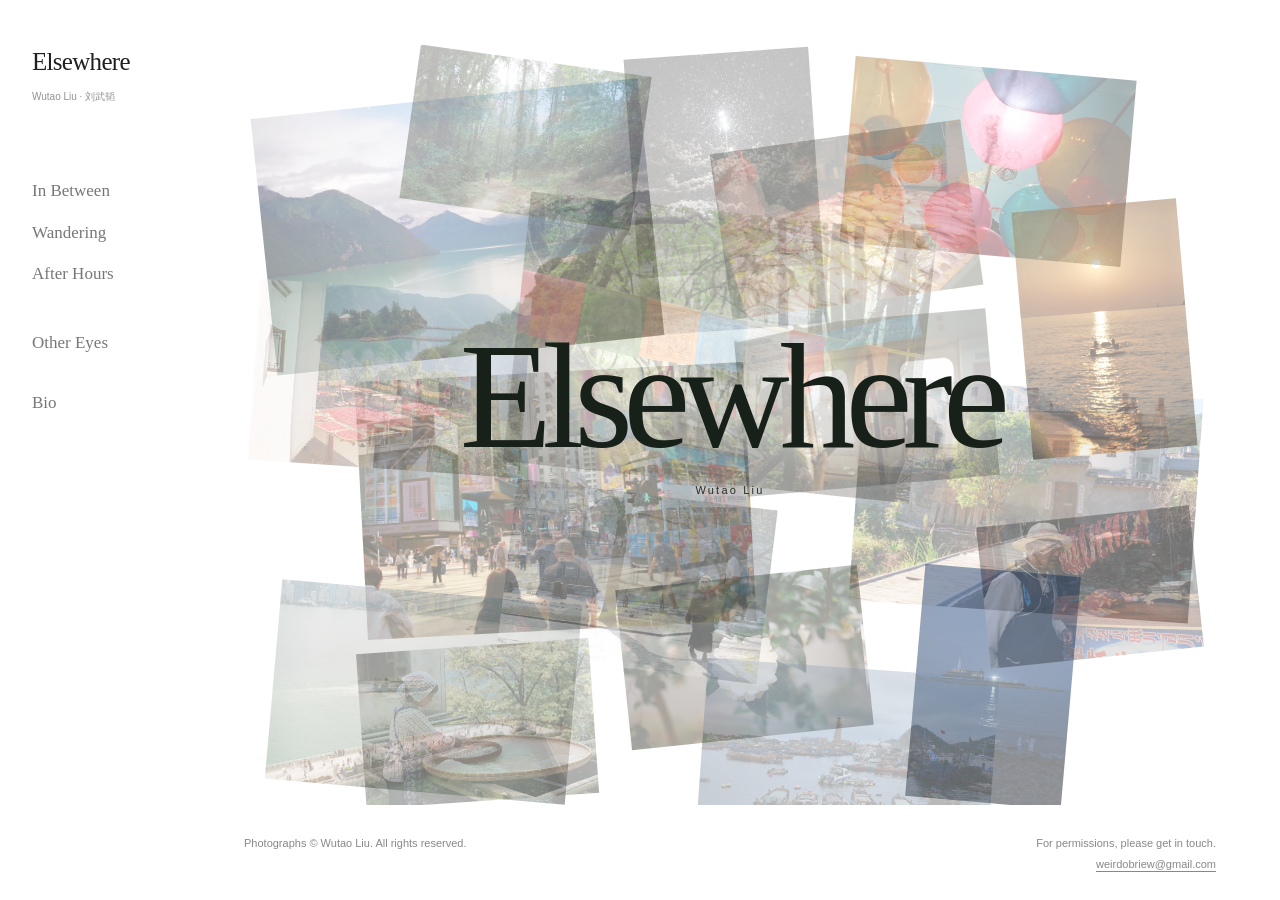
==== index.html @ 8a54bc55 "Refine archive sequence and add seven new photographs" ====
<!doctype html>
<html lang="en">
<head>
<meta charset="utf-8"><meta name="viewport" content="width=device-width,initial-scale=1">
<meta name="description" content="Elsewhere — a photographic archive by Wutao Liu.">
<meta name="theme-color" content="#ffffff"><title>Elsewhere — Wutao Liu</title>
<link rel="stylesheet" href="style.css?v=1.1.2"><script src="app.js?v=1.1.2" defer></script>
</head>
<body>
<a class="skip-link" href="#book">Skip to photographs</a>
<aside class="sidebar">
<a class="brand" href="./">Elsewhere<span>Wutao Liu · 刘武韬</span></a>
<nav aria-label="Archives"><div id="archives"></div></nav>
<a class="bio-link" href="bio.html">Bio</a>

</aside>
<main id="book" class="book" tabindex="-1">
<header id="book-heading" class="book-heading"><div><h1 id="archive-title">Elsewhere</h1><p id="archive-credit" hidden></p></div><span id="archive-count" hidden></span><span id="archive-load" role="status" aria-live="polite" hidden></span></header>
<p id="status" role="status"></p>
<section id="spread" class="spread" aria-label="Photographic spread"></section>
<footer id="pagination" class="pagination"><span id="page-label" aria-live="polite" aria-atomic="true"></span><div id="page-dots" class="page-dots" hidden role="group" aria-label="Choose a page"></div><div class="page-arrows"><button id="page-prev" aria-label="Previous page" disabled>←</button><button id="page-next" aria-label="Next page" disabled>→</button></div></footer>

<noscript><p>Please enable JavaScript to browse this archive.</p></noscript>
<footer class="copyright-notice"><p data-photograph-rights>Photographs © Wutao Liu. All rights reserved.</p><p>For permissions, please get in touch.<br><a href="mailto:weirdobriew@gmail.com">weirdobriew@gmail.com</a></p></footer>
</main>
<dialog id="viewer" aria-label="Full-resolution photograph">
<div class="viewer-bar"><span id="position"></span><div><button id="zoom" aria-label="View photograph at 100 percent" aria-pressed="false">100%</button><button id="close" aria-label="Close photograph">Close ×</button></div></div>
<div class="viewer-body"><button id="previous" aria-label="Previous photograph">←</button><div id="image-stage" class="image-stage"><img id="full-image" alt=""></div><button id="next" aria-label="Next photograph">→</button></div>
<div class="viewer-caption"><span id="caption"></span><span id="image-status" role="status"></span></div>
<footer class="copyright-notice viewer-rights"><p data-photograph-rights>Photographs © Wutao Liu. All rights reserved.</p><p>For permissions, please get in touch.<br><a href="mailto:weirdobriew@gmail.com">weirdobriew@gmail.com</a></p></footer>
</dialog>
</body>
</html>
---- style.css ----
:root{--paper:#fff;--ink:#202020;--muted:#929292;--side:180px}*{box-sizing:border-box}[hidden]{display:none!important}body{margin:0;background:var(--paper);color:var(--ink);font:12px/1.6 -apple-system,BlinkMacSystemFont,"Segoe UI",sans-serif}a{color:inherit;text-decoration:none}button{font:inherit;color:inherit;cursor:pointer}a:focus-visible,button:focus-visible{outline:1px solid #555;outline-offset:5px}button:disabled{opacity:.2;cursor:default}.skip-link{position:fixed;top:-60px;left:20px;z-index:20;background:#fff;padding:12px}.skip-link:focus{top:10px}.sidebar{position:fixed;inset:0 auto 0 0;width:var(--side);padding:48px 24px 30px 32px;display:flex;flex-direction:column}.brand{font-size:16px;letter-spacing:-.4px;line-height:1.25}.brand span{display:block;font-size:9px;letter-spacing:0;line-height:1.7;margin-top:8px;color:var(--muted)}.sidebar nav{margin-top:65px}.archive-link{display:block;padding:7px 0;color:var(--muted);font-size:11px}.archive-link:hover,.archive-link[aria-current=page]{color:var(--ink)}.bio-link{margin-top:27px;font-size:11px;color:var(--muted)}.bio-link:hover,.bio-link[aria-current=page]{color:var(--ink)}.book{margin-left:var(--side);padding:45px clamp(25px,5vw,80px) 25px;min-height:100dvh;max-width:1700px}.book:focus{outline:none}.book-heading{padding-bottom:10px}.book-heading h1{font-size:11px;font-weight:400;letter-spacing:0;margin:0}#status{font-size:11px;color:var(--muted)}.spread{position:relative;min-height:calc(100dvh - 170px);padding:30px 0;display:grid;gap:22px 6%;align-content:center}.spread figure{margin:0;min-width:0}.photo-button{border:0;background:none;padding:0;display:block;width:100%;cursor:zoom-in}.spread img{display:block;max-width:100%;width:100%;height:auto;max-height:53vh;margin:auto;object-fit:contain}.spread figcaption{display:none}.spread-note{font:14px/1.8 Georgia,serif;white-space:pre-line;color:#777;margin:0;max-width:260px}.spread-home{min-height:calc(100dvh - 95px);padding:0;grid-template-columns:1fr;align-items:center}.spread-home figure{width:min(100%,960px);justify-self:center}.spread-home img{max-height:72vh}.spread-home .photo-button{cursor:pointer}.spread-solo{grid-template-columns:1fr}.spread-solo img{max-height:65vh}.spread-solo .spread-note{justify-self:end}.spread-duo{grid-template-columns:1.2fr .8fr;align-items:center}.spread-duo figure:first-child{align-self:start}.spread-duo figure:nth-child(2){padding-top:55px}.spread-duo .spread-note{grid-column:1/-1;margin-left:12%}.spread-triptych{grid-template-columns:1.3fr .8fr;align-items:center;gap:25px 7%}.spread-triptych figure:first-child{grid-row:1/3}.spread-triptych figure:nth-child(n+2) img{max-height:23vh}.spread-triptych .spread-note{grid-column:1/-1}.spread-portraits{grid-template-columns:1fr 1fr;gap:24px 12%;padding-left:8%;padding-right:8%}.spread-portraits img{max-height:58vh}.spread-portraits figure:nth-child(2){padding-top:40px}.spread-portraits .spread-note{grid-column:1/-1;justify-self:center}.spread-offset{grid-template-columns:1.15fr .75fr;gap:24px 12%;align-items:center}.spread-offset figure:first-child{padding-top:65px}.spread-offset figure:nth-child(2) img{max-height:58vh}.spread-offset .spread-note{grid-column:1/-1}.pagination{display:flex;justify-content:space-between;align-items:center;gap:20px;padding-top:10px}.pagination>span{font-size:10px;color:var(--muted)}.page-arrows{display:flex;gap:30px}.page-arrows button{border:0;background:none;padding:5px;font-size:19px;line-height:1}.bio-layout{display:grid;grid-template-columns:1.2fr 1fr;gap:10%;align-items:center;min-height:calc(100dvh - 100px)}.bio-layout figure{margin:0}.portrait{display:block;width:100%;max-width:440px;height:auto}.bio-copy h2{font-size:20px;font-weight:400;margin:0}.bio-copy h2 span{display:block;font-size:11px;color:var(--muted);margin-top:8px}dialog{border:0;background:#fff;color:var(--ink);width:100vw;max-width:none;height:100dvh;max-height:none;margin:0;padding:20px 3vw}dialog[open]{display:flex;flex-direction:column}dialog::backdrop{background:#fff}.viewer-bar,.viewer-caption{display:flex;justify-content:space-between;align-items:center;gap:15px;font-size:10px;flex-shrink:0}.viewer-bar button,.viewer-body>button{border:0;background:none;padding:10px}.viewer-bar>div{display:flex;gap:15px}.viewer-body{display:flex;align-items:stretch;flex:1;min-height:0;gap:15px;padding:15px 0}.viewer-body>button{align-self:center;font-size:20px;flex-shrink:0}.image-stage{flex:1;min-width:0;min-height:0;display:flex;justify-content:center;align-items:center;overflow:auto}.image-stage img{max-width:100%;max-height:100%;width:auto;height:auto;object-fit:contain;cursor:zoom-in}.image-stage.zoomed{display:block}.image-stage.zoomed img{max-width:none;max-height:none;width:auto;height:auto;cursor:zoom-out}.viewer-caption{padding-top:5px;color:var(--muted)}body.viewing{overflow:hidden}@media(max-width:1050px){:root{--side:160px}.sidebar{padding-left:25px;padding-right:15px}.book{padding-left:30px;padding-right:30px}}@media(max-width:700px){.sidebar{position:relative;inset:auto;width:auto;padding:25px 6vw 12px;display:grid;grid-template-columns:1fr auto;gap:23px}.brand{font-size:15px}.brand span{font-size:9px;margin-top:6px}.sidebar nav{grid-column:1/-1;grid-row:2;margin:0}#archives{display:flex;gap:24px;overflow-x:auto}.archive-link{white-space:nowrap;font-size:10px;padding:4px 0}.bio-link{margin:0;align-self:start;font-size:10px}.book{margin:0;padding:18px 6vw 20px;min-height:0}.book-heading{padding-bottom:0}.spread{min-height:450px;padding:25px 0;gap:20px 6%}.spread img{max-height:46vh}.spread-home{min-height:calc(100dvh - 180px);padding:0}.spread-home img{max-height:65vh}.spread-solo img{max-height:55vh}.spread-duo{grid-template-columns:1fr 1fr}.spread-duo figure:nth-child(2){padding-top:40px}.spread-portraits{gap:20px 8%;padding-left:0;padding-right:0}.spread-portraits img{max-height:46vh}.spread-triptych figure:nth-child(n+2) img{max-height:20vh}.spread-offset{gap:20px 8%}.spread-offset figure:nth-child(2) img{max-height:46vh}.bio-layout{grid-template-columns:1fr;gap:30px;padding:25px 0;min-height:0}.portrait{max-width:420px}.bio-copy h2{font-size:18px}.viewer-body{gap:3px}.viewer-body>button{padding:5px}.viewer-bar>div{gap:5px}.viewer-caption{font-size:9px;align-items:start}}

.image-stage:not(.zoomed) img{width:100%;height:100%;object-fit:contain}

/* Sidebar typography and navigation feedback. */
.sidebar{--nav-serif:Georgia,"Times New Roman","Songti SC",serif}
.brand{font-family:var(--nav-serif);font-size:25px;letter-spacing:-.7px;line-height:1.12}
.brand span{font-family:-apple-system,BlinkMacSystemFont,"Segoe UI",sans-serif;font-size:10px;letter-spacing:0;margin-top:12px}
.archive-link,.bio-link{font-family:var(--nav-serif);font-size:17px;line-height:1.5;color:#777;position:relative;transition:transform .2s ease,color .2s ease}
.archive-link{padding:8px 0}
.archive-link span{position:relative;display:inline-block}
.archive-link span::after{content:"";position:absolute;left:0;bottom:0;width:100%;height:1px;background:currentColor;transform:scaleX(0);transform-origin:left;transition:transform .2s ease}
.archive-link:hover,.archive-link:focus-visible,.bio-link:hover,.bio-link:focus-visible{color:#171717;transform:translateX(4px)}
.archive-link:hover span::after,.archive-link:focus-visible span::after,.archive-link[aria-current=page] span::after{transform:scaleX(1)}
.bio-link{align-self:flex-start}
.bio-link::after{content:"";position:absolute;left:0;bottom:0;width:100%;height:1px;background:currentColor;transform:scaleX(0);transform-origin:left;transition:transform .2s ease}
.bio-link:hover::after,.bio-link:focus-visible::after,.bio-link[aria-current=page]::after{transform:scaleX(1)}
@media(max-width:700px){.brand{font-size:23px}.archive-link,.bio-link{font-size:16px}.archive-link{padding:5px 0}.bio-link{align-self:start}.brand span{margin-top:8px}}
@media(prefers-reduced-motion:reduce){.archive-link,.bio-link,.archive-link span::after,.bio-link::after{transition:none}.archive-link:hover,.archive-link:focus-visible,.bio-link:hover,.bio-link:focus-visible{transform:none}}

.bio-text{max-width:390px;margin:28px 0 25px;font-size:13px;line-height:2;color:#666}.bio-text p{margin:0 0 18px}.bio-copy>p{font-size:11px;margin-top:24px;color:#777}

.bio-page .bio-layout{grid-template-columns:minmax(0,1.4fr) minmax(180px,.6fr);gap:8%;min-height:0;padding:35px 0 48px}.bio-page .portrait{max-width:640px;width:100%}.bio-languages{display:grid;grid-template-columns:1fr 1fr;gap:7%;padding:5px 0 60px}.bio-languages .bio-text{max-width:none;margin:0;font-size:14px;line-height:2}.bio-languages [lang="en"]{font-family:Georgia,"Times New Roman",serif;font-size:16px;line-height:1.9}@media(max-width:700px){.bio-page .bio-layout{grid-template-columns:1fr;gap:26px;padding-top:20px}.bio-page .portrait{max-width:none}.bio-languages{grid-template-columns:1fr;gap:25px}}

.bio-page .bio-layout{grid-template-columns:minmax(0,1.2fr) minmax(0,.8fr);gap:30px 7%;align-items:center}.bio-page .portrait-secondary{padding-top:90px}.bio-page .portrait-secondary .portrait{max-width:460px}.bio-page .bio-copy{grid-column:1/-1}.bio-page .bio-layout{padding-bottom:20px}@media(max-width:700px){.bio-page .bio-layout{grid-template-columns:1fr;gap:25px}.bio-page .portrait-secondary{padding-top:0;width:85%;justify-self:end}.bio-page .portrait-secondary .portrait{max-width:none}}

/* Tighter, larger multi-image spreads; proportions follow the photographs. */
.spread-duo,.spread-portraits,.spread-offset{display:flex;flex-wrap:wrap;justify-content:center;align-items:center;gap:18px clamp(16px,2vw,28px);padding-left:0;padding-right:0}
.spread-duo figure,.spread-portraits figure,.spread-offset figure{flex:var(--photo-ratio,1) 1 0;max-width:calc(70vh * var(--photo-ratio,1));padding-top:0!important;align-self:center!important}
.spread-duo img,.spread-portraits img,.spread-offset img{max-height:70vh}
.spread-duo .spread-note,.spread-portraits .spread-note,.spread-offset .spread-note{flex:0 0 100%;margin:0;max-width:none}
.spread-triptych{grid-template-columns:1.2fr 1fr;gap:14px 24px}
.spread-triptych figure:first-child img{max-height:68vh}
.spread-triptych figure:nth-child(n+2) img{max-height:31vh}
@media(max-width:700px){.spread-duo,.spread-portraits{gap:14px 16px}.spread-duo figure,.spread-portraits figure{max-width:calc(58vh * var(--photo-ratio,1))}.spread-duo img,.spread-portraits img{max-height:58vh}.spread-offset{display:grid;grid-template-columns:1fr;gap:18px}.spread-offset figure{max-width:none;width:100%}.spread-offset img{max-height:62vh}.spread-triptych{gap:10px 14px;grid-template-columns:1.15fr 1fr}.spread-triptych figure:nth-child(n+2) img{max-height:28vh}}

/* Small vertical offsets while retaining compact gaps and full image frames. */
.spread-duo figure:nth-child(2){transform:translateY(20px)}
.spread-portraits figure:nth-child(2){transform:translateY(26px)}
.spread-offset figure:nth-child(2){transform:translateY(-18px)}
.spread-triptych figure:nth-child(2){transform:translateY(-8px)}
.spread-triptych figure:nth-child(3){transform:translateY(8px)}
@media(max-width:700px){.spread-duo figure:nth-child(2),.spread-portraits figure:nth-child(2){transform:translateY(12px)}.spread-offset figure:nth-child(2){transform:none}.spread-triptych figure:nth-child(2){transform:translateY(-4px)}.spread-triptych figure:nth-child(3){transform:translateY(4px)}}

/* Layered photographic cover. All layers use thumbnail assets. */
.spread-collage{display:block;position:relative;height:calc(100dvh - 95px);min-height:580px;isolation:isolate;overflow:hidden}
.home-layer{position:absolute;display:block;left:var(--x);top:var(--y);width:var(--w);opacity:var(--o);transform:rotate(var(--r));transition:opacity .25s ease;z-index:1}
.home-layer img{display:block;width:100%;height:auto;max-height:none;margin:0}
.home-layer:hover,.home-layer:focus-visible{opacity:.85;z-index:3}
.home-layer-1{--x:2%;--y:7%;--w:40%;--o:.44;--r:-6deg}
.home-layer-2{--x:62%;--y:3%;--w:29%;--o:.36;--r:5deg}
.home-layer-3{--x:40%;--y:1%;--w:19%;--o:.25;--r:-4deg}
.home-layer-4{--x:63%;--y:45%;--w:35%;--o:.38;--r:4deg}
.home-layer-5{--x:12%;--y:43%;--w:40%;--o:.46;--r:-3deg}
.home-layer-6{--x:28%;--y:22%;--w:42%;--o:.22;--r:6deg}
.home-layer-7{--x:80%;--y:21%;--w:17%;--o:.45;--r:-5deg}
.home-layer-8{--x:3%;--y:72%;--w:31%;--o:.34;--r:5deg}
.home-layer-9{--x:39%;--y:70%;--w:25%;--o:.38;--r:-6deg}
.home-layer-10{--x:69%;--y:69%;--w:16%;--o:.46;--r:5deg}
.home-wordmark{position:absolute;left:50%;top:48%;transform:translate(-50%,-50%);z-index:5;display:flex;flex-direction:column;align-items:center;gap:10px;white-space:nowrap;pointer-events:none}
.home-title{font-family:Georgia,"Times New Roman",serif;font-size:clamp(70px,11.8vw,190px);font-weight:400;line-height:1;letter-spacing:-.065em;color:#172019;text-shadow:0 0 30px rgba(255,255,255,.8);pointer-events:auto}
.home-signature{font-size:11px;letter-spacing:.2em;color:#253027;text-shadow:0 0 10px #fff}
@media(max-width:700px){.spread-collage{height:calc(100dvh - 175px);min-height:480px}.home-title{font-size:clamp(56px,16vw,100px)}.home-signature{font-size:9px;letter-spacing:.16em}.home-wordmark{top:46%;gap:12px}.home-layer-1{--y:9%;--w:55%}.home-layer-2{--x:59%;--y:6%;--w:39%}.home-layer-3{--x:39%;--y:0%;--w:26%}.home-layer-4{--x:56%;--y:52%;--w:43%}.home-layer-5{--x:3%;--y:47%;--w:55%}.home-layer-6{--x:23%;--y:25%;--w:56%}.home-layer-7{--x:77%;--y:28%;--w:23%}.home-layer-8{--y:74%;--w:42%}.home-layer-9{--x:35%;--y:72%;--w:36%}.home-layer-10{--x:72%;--y:71%;--w:23%}}
@media(prefers-reduced-motion:reduce){.home-layer{transition:none}}

.home-layer-11{--x:17%;--y:2%;--w:24%;--o:.28;--r:8deg}
.home-layer-12{--x:49%;--y:12%;--w:26%;--o:.25;--r:-8deg}
.home-layer-13{--x:1%;--y:32%;--w:28%;--o:.30;--r:4deg}
.home-layer-14{--x:51%;--y:36%;--w:26%;--o:.24;--r:-5deg}
.home-layer-15{--x:76%;--y:62%;--w:22%;--o:.31;--r:-6deg}
.home-layer-16{--x:27%;--y:59%;--w:27%;--o:.28;--r:7deg}
.home-layer-17{--x:12%;--y:79%;--w:24%;--o:.32;--r:-4deg}
.home-layer-18{--x:47%;--y:82%;--w:30%;--o:.30;--r:4deg}
@media(max-width:700px){.home-layer-11{--x:14%;--y:1%;--w:33%}.home-layer-12{--x:47%;--y:15%;--w:37%}.home-layer-13{--x:0%;--y:30%;--w:38%}.home-layer-14{--x:49%;--y:40%;--w:37%}.home-layer-15{--x:74%;--y:62%;--w:26%}.home-layer-16{--x:24%;--y:57%;--w:38%}.home-layer-17{--x:8%;--y:83%;--w:33%}.home-layer-18{--x:43%;--y:85%;--w:43%}}

.book-heading{display:flex;align-items:center;justify-content:space-between;gap:20px}#archive-load{font-size:10px;color:#999;font-weight:400;white-space:nowrap}

/* Authored compositions, fixed per spread rather than randomized. */
.spread.composition-left-high figure:first-child{transform:translateY(-20px)}
.spread.composition-left-high figure:nth-child(2){transform:translateY(20px)}
.spread.composition-right-high figure:first-child{transform:translateY(24px)}
.spread.composition-right-high figure:nth-child(2){transform:translateY(-24px)}
.spread.composition-level figure:first-child,.spread.composition-level figure:nth-child(2){transform:none}
.spread-triptych.composition-right-heavy{grid-template-columns:1fr 1.2fr}
.spread-triptych.composition-right-heavy figure:first-child{grid-column:2;grid-row:1/3}
.spread-triptych.composition-right-heavy figure:nth-child(2){grid-column:1;grid-row:1}
.spread-triptych.composition-right-heavy figure:nth-child(3){grid-column:1;grid-row:2}
@media(max-width:700px){.spread.composition-left-high figure:first-child{transform:translateY(-10px)}.spread.composition-left-high figure:nth-child(2){transform:translateY(10px)}.spread.composition-right-high figure:first-child{transform:translateY(12px)}.spread.composition-right-high figure:nth-child(2){transform:translateY(-12px)}.spread-offset.composition-left-high figure:is(:first-child,:nth-child(2)),.spread-offset.composition-right-high figure:is(:first-child,:nth-child(2)){transform:none}}

.copyright-notice{padding:0 0 35px;font-size:11px;line-height:1.9;color:#888}.copyright-notice p{margin:0 0 12px}.copyright-notice a{text-decoration:underline;text-underline-offset:3px}.copyright-notice a:hover{color:#222}

/* Shared rights notice across the home, archive, Bio and full-image view. */
.book{display:flex;flex-direction:column}.book>.copyright-notice{margin-top:auto;padding-top:28px;padding-bottom:0}
.copyright-notice{display:flex;justify-content:space-between;align-items:flex-start;gap:20px;flex-shrink:0}.copyright-notice p{margin:0}.copyright-notice p:last-child{text-align:right}
.viewer-rights{padding:12px 0 0;font-size:9px;line-height:1.5}
@media(min-width:701px){.book>.spread{flex:1;min-height:calc(100dvh - 260px)}.book>.spread-collage{height:calc(100dvh - 185px);min-height:520px}}
@media(max-width:700px){.copyright-notice{display:block;font-size:10px}.copyright-notice p:last-child{text-align:left;margin-top:8px}.viewer-rights{display:flex;font-size:8px;gap:12px}.viewer-rights p:last-child{margin:0;text-align:right}}

/* Guest photographers */
.archive-link.guest-archive{margin-top:27px}#archive-credit{font:italic 13px/1.6 Georgia,serif;color:#888;margin:4px 0 0}
@media(max-width:700px){.archive-link.guest-archive{margin-top:12px}}

.spread-duo.composition-first-dominant figure:first-child{flex:calc(var(--photo-ratio,1) * 1.6) 1 0;transform:translateY(-12px)}
.spread-duo.composition-first-dominant figure:nth-child(2){flex:var(--photo-ratio,1) 1 0;max-width:calc(48vh * var(--photo-ratio,1));transform:translateY(18px)}
.spread-duo.composition-first-dominant figure:nth-child(2) img{max-height:48vh}
@media(max-width:700px){.spread-duo.composition-first-dominant figure:nth-child(2){max-width:calc(40vh * var(--photo-ratio,1))}.spread-duo.composition-first-dominant figure:nth-child(2) img{max-height:40vh}}
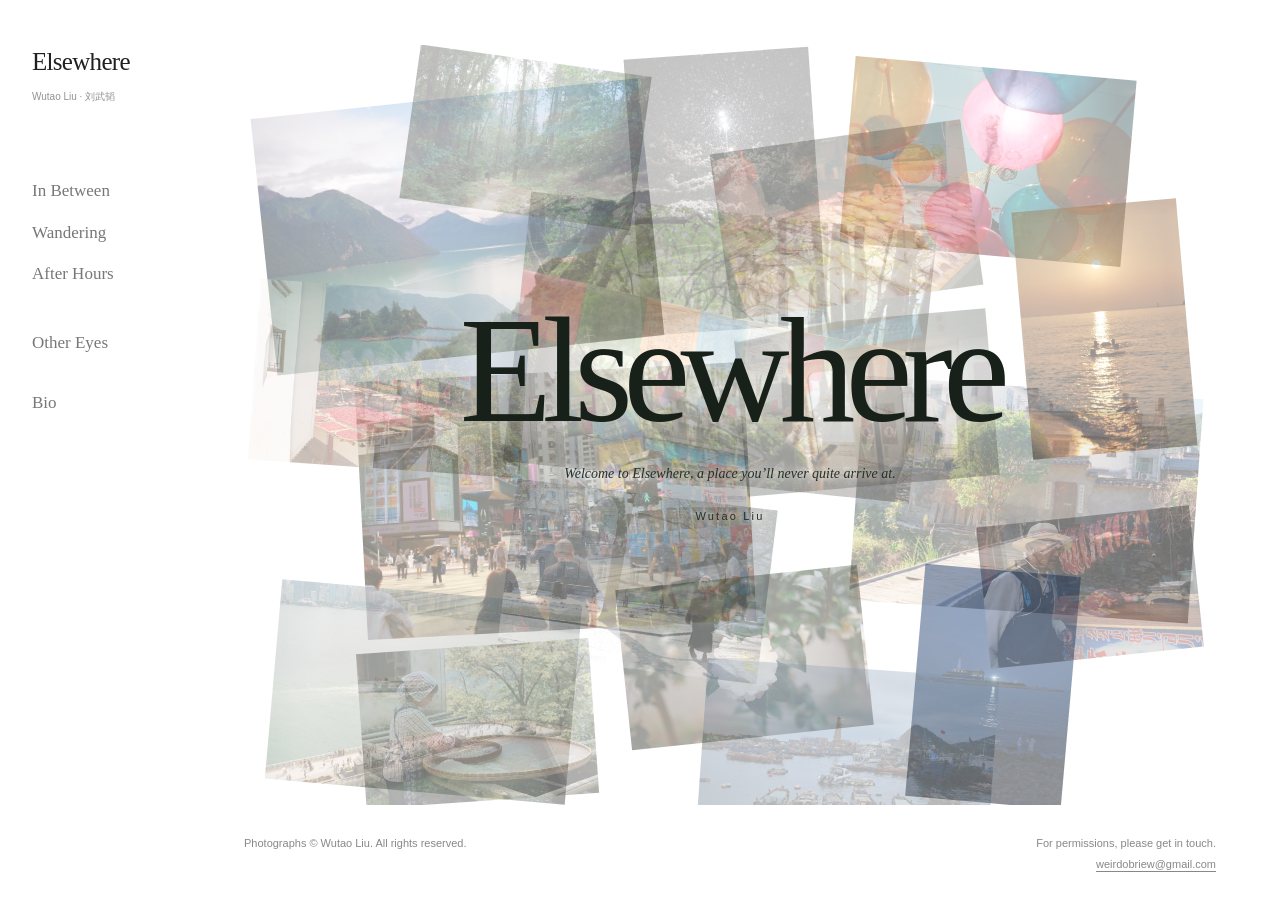
==== commit f65f9dd1: "Add welcome line beneath the Elsewhere homepage title" ====
--- a/index.html
+++ b/index.html
@@ -4,7 +4,7 @@
 <meta charset="utf-8"><meta name="viewport" content="width=device-width,initial-scale=1">
 <meta name="description" content="Elsewhere — a photographic archive by Wutao Liu.">
 <meta name="theme-color" content="#ffffff"><title>Elsewhere — Wutao Liu</title>
-<link rel="stylesheet" href="style.css?v=1.1.2"><script src="app.js?v=1.1.2" defer></script>
+<link rel="stylesheet" href="style.css?v=1.1.3"><script src="app.js?v=1.1.3" defer></script>
 </head>
 <body>
 <a class="skip-link" href="#book">Skip to photographs</a>
--- a/style.css
+++ b/style.css
@@ -104,3 +104,6 @@
 .spread-duo.composition-first-dominant figure:nth-child(2){flex:var(--photo-ratio,1) 1 0;max-width:calc(48vh * var(--photo-ratio,1));transform:translateY(18px)}
 .spread-duo.composition-first-dominant figure:nth-child(2) img{max-height:48vh}
 @media(max-width:700px){.spread-duo.composition-first-dominant figure:nth-child(2){max-width:calc(40vh * var(--photo-ratio,1))}.spread-duo.composition-first-dominant figure:nth-child(2) img{max-height:40vh}}
+
+.home-tagline{margin:6px 0 12px;max-width:460px;width:70vw;white-space:normal;text-align:center;text-wrap:balance;font:italic 14px/1.7 Georgia,serif;color:#253027;text-shadow:0 0 10px #fff,0 0 20px #fff}
+@media(max-width:700px){.home-tagline{font-size:12px;max-width:280px;margin:2px 0 8px}}
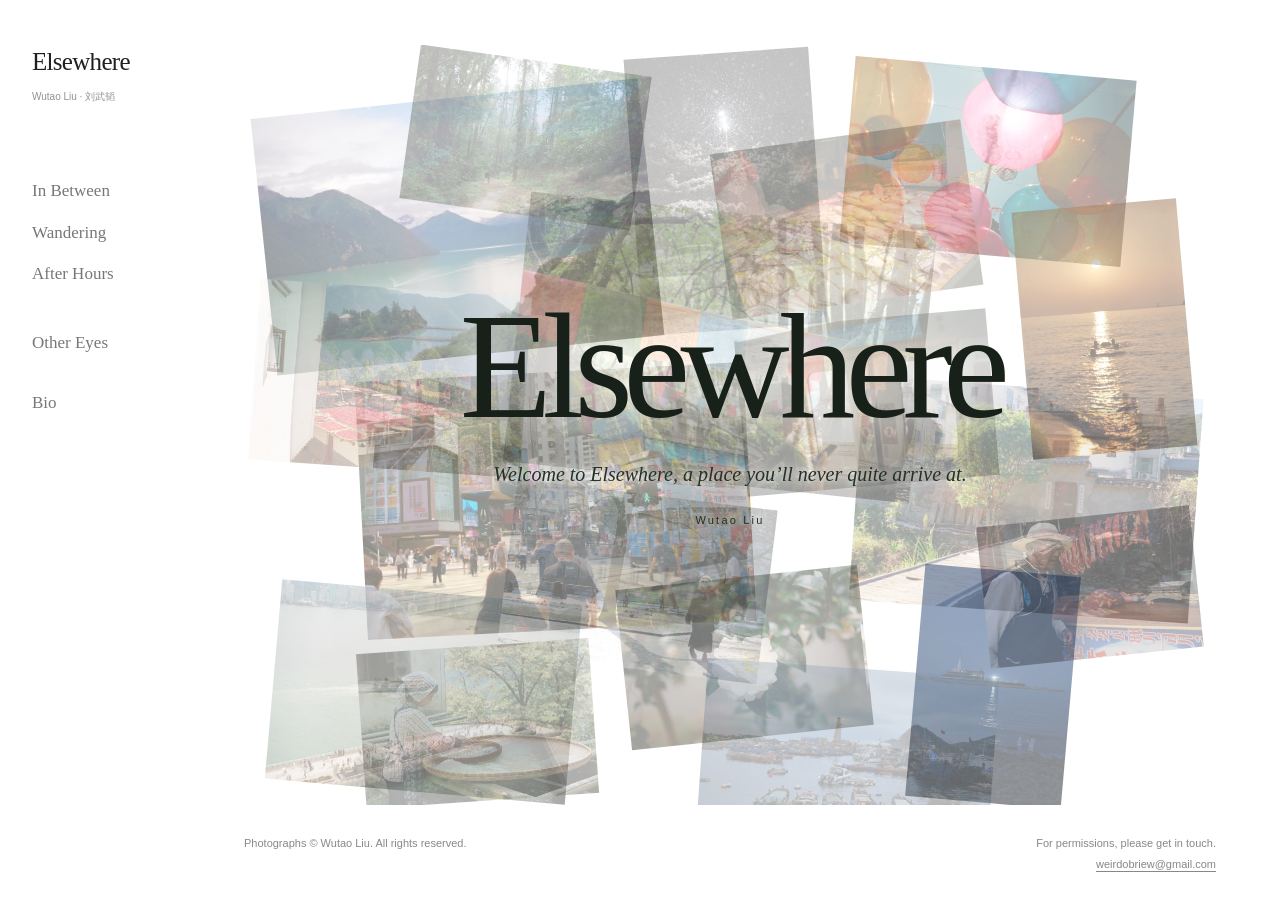
==== commit e8e5d92b: "Refine archive flow and enlarge homepage welcome line" ====
--- a/index.html
+++ b/index.html
@@ -4,7 +4,7 @@
 <meta charset="utf-8"><meta name="viewport" content="width=device-width,initial-scale=1">
 <meta name="description" content="Elsewhere — a photographic archive by Wutao Liu.">
 <meta name="theme-color" content="#ffffff"><title>Elsewhere — Wutao Liu</title>
-<link rel="stylesheet" href="style.css?v=1.1.3"><script src="app.js?v=1.1.3" defer></script>
+<link rel="stylesheet" href="style.css?v=1.1.4"><script src="app.js?v=1.1.4" defer></script>
 </head>
 <body>
 <a class="skip-link" href="#book">Skip to photographs</a>
--- a/style.css
+++ b/style.css
@@ -105,5 +105,5 @@
 .spread-duo.composition-first-dominant figure:nth-child(2) img{max-height:48vh}
 @media(max-width:700px){.spread-duo.composition-first-dominant figure:nth-child(2){max-width:calc(40vh * var(--photo-ratio,1))}.spread-duo.composition-first-dominant figure:nth-child(2) img{max-height:40vh}}
 
-.home-tagline{margin:6px 0 12px;max-width:460px;width:70vw;white-space:normal;text-align:center;text-wrap:balance;font:italic 14px/1.7 Georgia,serif;color:#253027;text-shadow:0 0 10px #fff,0 0 20px #fff}
-@media(max-width:700px){.home-tagline{font-size:12px;max-width:280px;margin:2px 0 8px}}
+.home-tagline{margin:6px 0 12px;max-width:640px;width:76vw;white-space:normal;text-align:center;text-wrap:balance;font:italic 20px/1.6 Georgia,serif;color:#253027;text-shadow:0 0 10px #fff,0 0 20px #fff}
+@media(max-width:700px){.home-tagline{font-size:16px;max-width:340px;margin:2px 0 8px}}
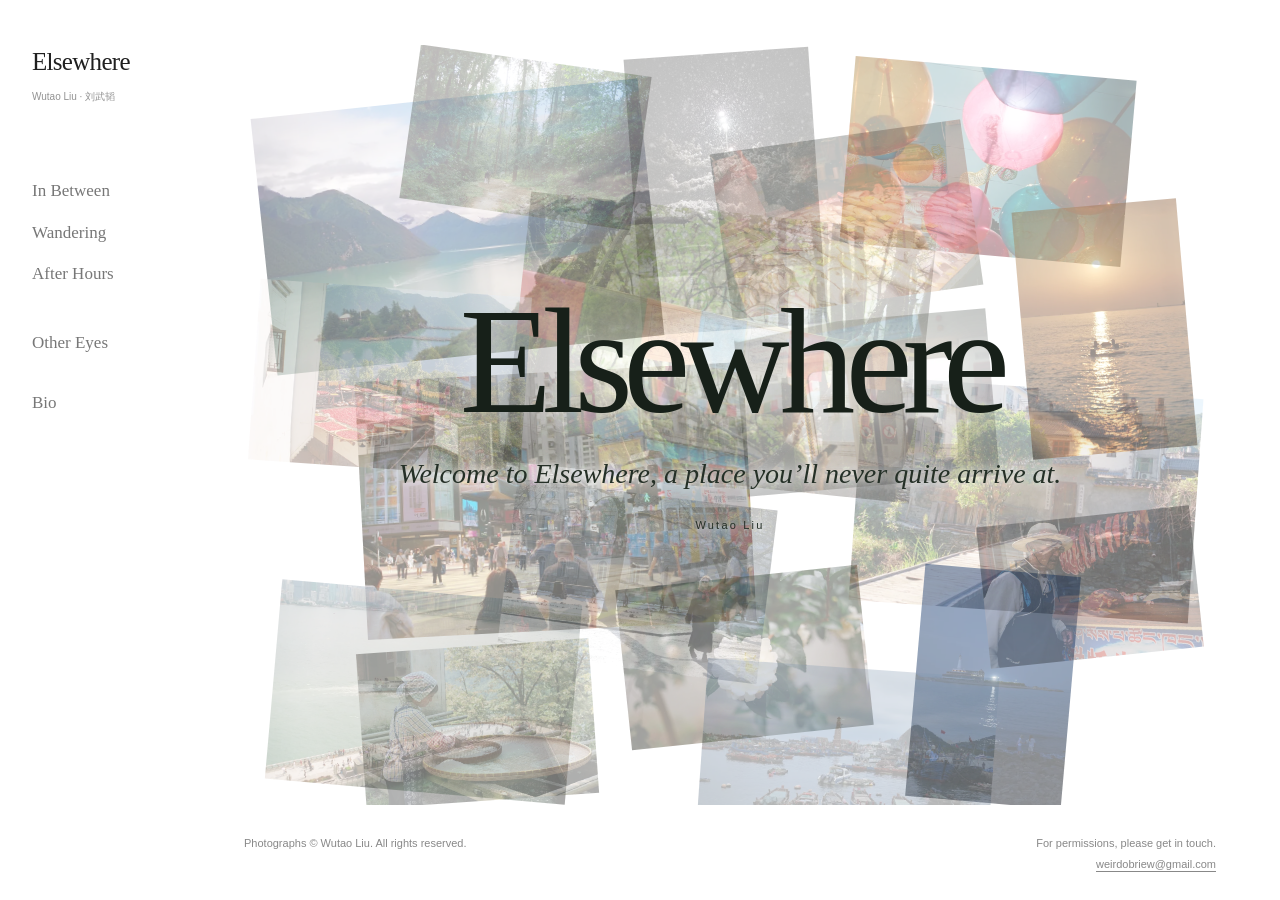
==== commit 9061e8f8: "Enlarge welcome text and update closing biography sentence" ====
--- a/index.html
+++ b/index.html
@@ -4,7 +4,7 @@
 <meta charset="utf-8"><meta name="viewport" content="width=device-width,initial-scale=1">
 <meta name="description" content="Elsewhere — a photographic archive by Wutao Liu.">
 <meta name="theme-color" content="#ffffff"><title>Elsewhere — Wutao Liu</title>
-<link rel="stylesheet" href="style.css?v=1.1.4"><script src="app.js?v=1.1.4" defer></script>
+<link rel="stylesheet" href="style.css?v=1.1.5"><script src="app.js?v=1.1.5" defer></script>
 </head>
 <body>
 <a class="skip-link" href="#book">Skip to photographs</a>
--- a/style.css
+++ b/style.css
@@ -105,5 +105,5 @@
 .spread-duo.composition-first-dominant figure:nth-child(2) img{max-height:48vh}
 @media(max-width:700px){.spread-duo.composition-first-dominant figure:nth-child(2){max-width:calc(40vh * var(--photo-ratio,1))}.spread-duo.composition-first-dominant figure:nth-child(2) img{max-height:40vh}}
 
-.home-tagline{margin:6px 0 12px;max-width:640px;width:76vw;white-space:normal;text-align:center;text-wrap:balance;font:italic 20px/1.6 Georgia,serif;color:#253027;text-shadow:0 0 10px #fff,0 0 20px #fff}
-@media(max-width:700px){.home-tagline{font-size:16px;max-width:340px;margin:2px 0 8px}}
+.home-tagline{margin:6px 0 12px;max-width:800px;width:76vw;white-space:normal;text-align:center;text-wrap:balance;font:italic 28px/1.5 Georgia,serif;color:#253027;text-shadow:0 0 10px #fff,0 0 20px #fff}
+@media(max-width:700px){.home-tagline{font-size:20px;max-width:340px;margin:2px 0 8px}}
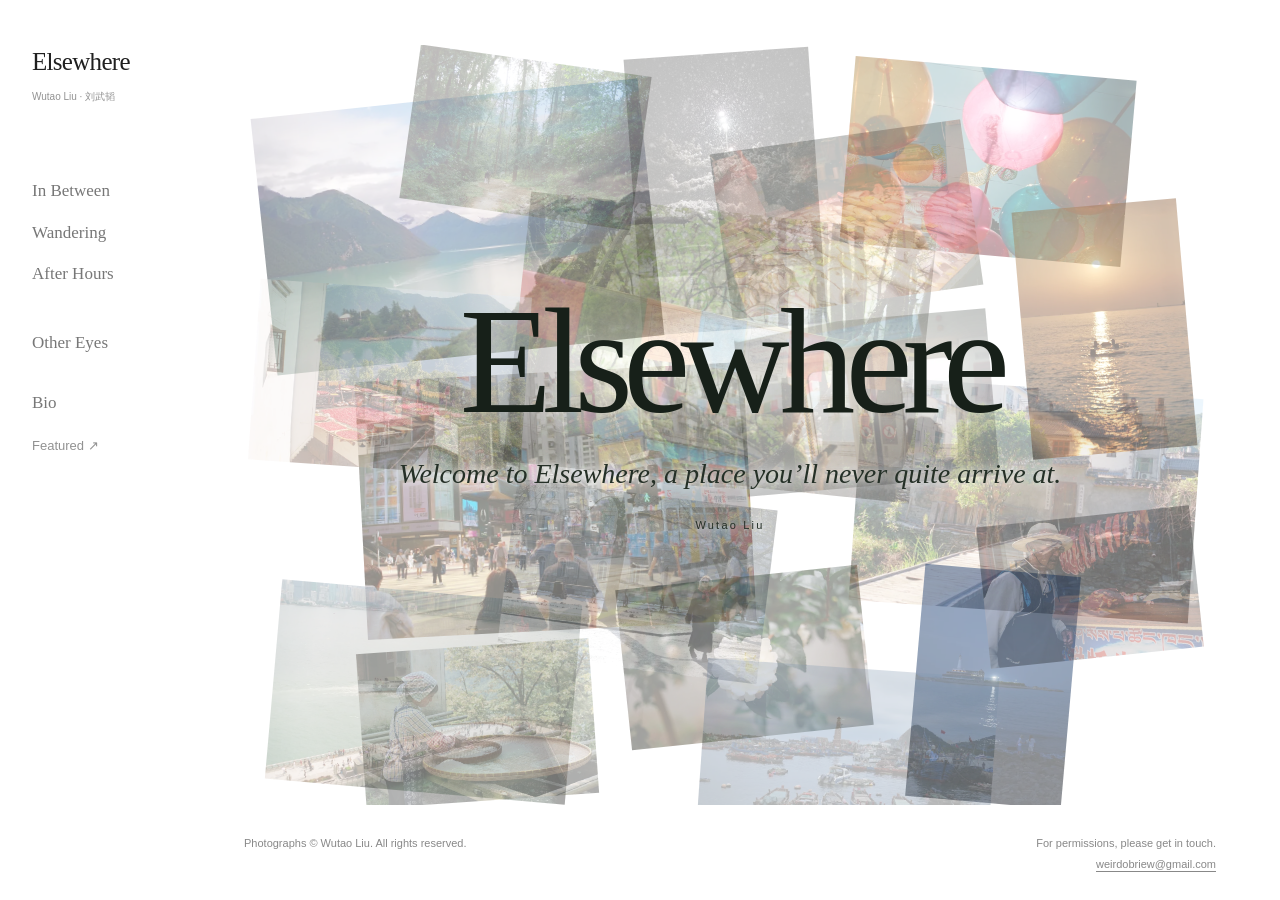
==== commit 788ce1ab: "Publish Featured recommendation of A Little Longer" ====
--- a/index.html
+++ b/index.html
@@ -4,7 +4,7 @@
 <meta charset="utf-8"><meta name="viewport" content="width=device-width,initial-scale=1">
 <meta name="description" content="Elsewhere — a photographic archive by Wutao Liu.">
 <meta name="theme-color" content="#ffffff"><title>Elsewhere — Wutao Liu</title>
-<link rel="stylesheet" href="style.css?v=1.1.5"><script src="app.js?v=1.1.5" defer></script>
+<link rel="stylesheet" href="style.css?v=1.1.7"><script src="app.js?v=1.1.5" defer></script>
 </head>
 <body>
 <a class="skip-link" href="#book">Skip to photographs</a>
@@ -13,6 +13,7 @@
 <nav aria-label="Archives"><div id="archives"></div></nav>
 <a class="bio-link" href="bio.html">Bio</a>
 
+<a class="featured-link" href="featured.html">Featured ↗</a>
 </aside>
 <main id="book" class="book" tabindex="-1">
 <header id="book-heading" class="book-heading"><div><h1 id="archive-title">Elsewhere</h1><p id="archive-credit" hidden></p></div><span id="archive-count" hidden></span><span id="archive-load" role="status" aria-live="polite" hidden></span></header>
--- a/style.css
+++ b/style.css
@@ -107,3 +107,8 @@
 
 .home-tagline{margin:6px 0 12px;max-width:800px;width:76vw;white-space:normal;text-align:center;text-wrap:balance;font:italic 28px/1.5 Georgia,serif;color:#253027;text-shadow:0 0 10px #fff,0 0 20px #fff}
 @media(max-width:700px){.home-tagline{font-size:20px;max-width:340px;margin:2px 0 8px}}
+
+/* A separate recommendation, outside the photographic archives. */
+.featured-link{margin-top:20px;color:var(--muted);font-size:13px}.featured-link:hover,.featured-link[aria-current=page]{color:var(--ink)}
+.featured-heading h1{font-size:12px;font-weight:400;margin:0}.featured-heading>p{color:#888;font-size:12px;margin:10px 0 0}.feature-story{display:grid;grid-template-columns:minmax(0,1fr) minmax(0,.9fr);gap:9%;align-items:center;padding:45px 0 60px}.feature-story figure{margin:0}.feature-story img{display:block;width:100%;height:auto;max-height:72vh;object-fit:contain;object-position:left}.feature-story figcaption{color:#888;font-size:10px;margin-top:14px}.feature-kicker{font-size:11px;color:#777}.feature-kicker a{text-decoration:underline;text-underline-offset:3px}.feature-copy h2{font:normal clamp(30px,3.5vw,48px)/1.2 Georgia,serif;margin:18px 0 30px}.feature-description{max-width:30em;margin:0 0 22px;font:15px/1.95 "Songti SC",serif;color:#555}.feature-description[lang=en]{font:16px/1.8 Georgia,serif}.feature-description p{margin:0 0 12px}.feature-visit{display:inline-block;font-size:12px;border-bottom:1px solid #bcbcb4;padding-bottom:5px;margin-top:10px}.feature-attribution{font-size:10px;line-height:1.8;color:#888;margin-top:30px}
+@media(max-width:700px){.featured-link{margin:0;grid-column:2;grid-row:2;align-self:end}.sidebar nav{padding-right:0}.featured-link{grid-column:1/-1;grid-row:3}.feature-story{grid-template-columns:1fr;gap:32px;padding-top:28px}.feature-story img{max-height:65vh;object-position:center}.feature-copy h2{margin-bottom:24px}.featured-heading>p{font-size:11px}}
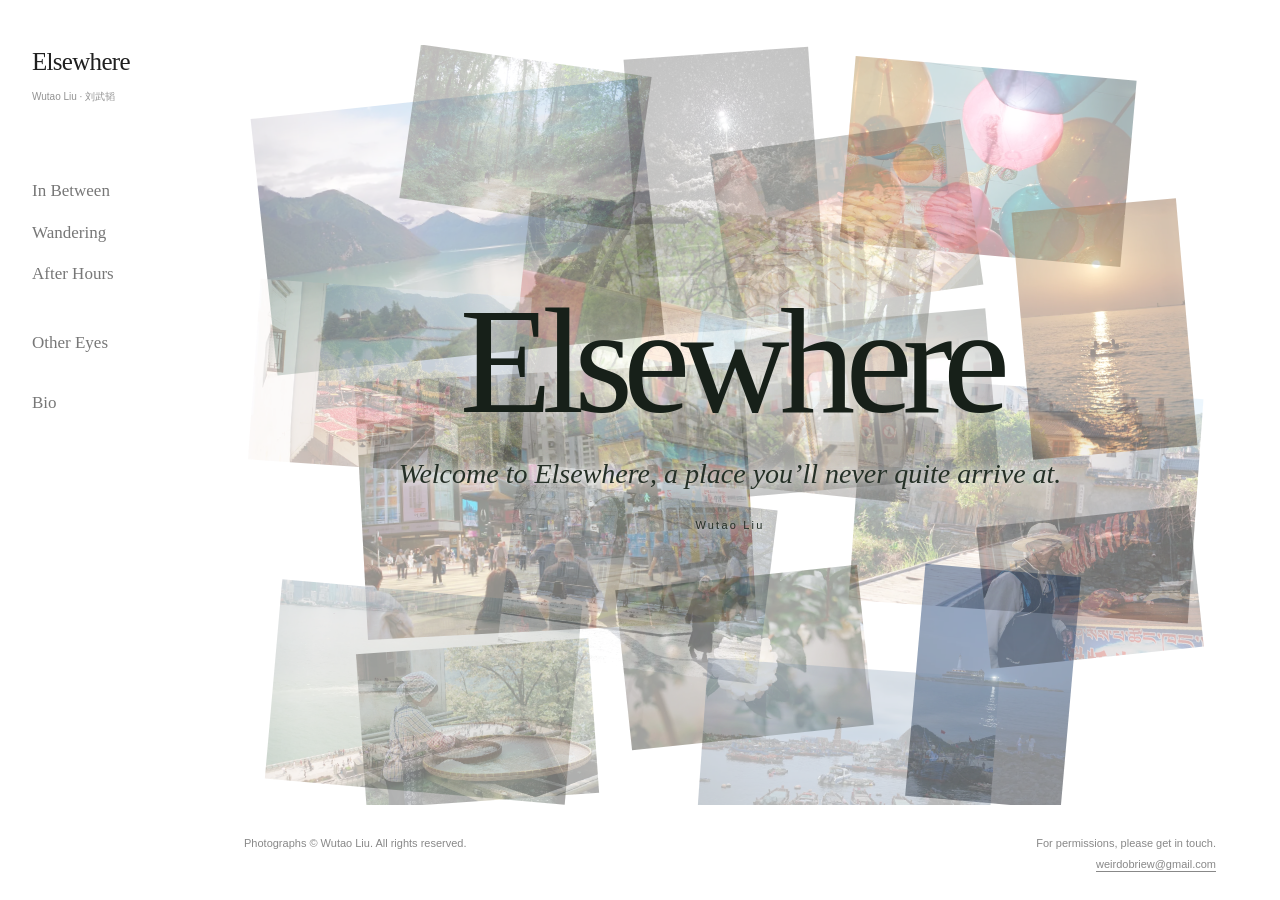
==== commit 92509416: "Publish Other Eyes photographer index" ====
--- a/index.html
+++ b/index.html
@@ -4,7 +4,7 @@
 <meta charset="utf-8"><meta name="viewport" content="width=device-width,initial-scale=1">
 <meta name="description" content="Elsewhere — a photographic archive by Wutao Liu.">
 <meta name="theme-color" content="#ffffff"><title>Elsewhere — Wutao Liu</title>
-<link rel="stylesheet" href="style.css?v=1.1.7"><script src="app.js?v=1.1.5" defer></script>
+<link rel="stylesheet" href="style.css?v=1.1.8"><script src="app.js?v=1.1.8" defer></script>
 </head>
 <body>
 <a class="skip-link" href="#book">Skip to photographs</a>
@@ -13,7 +13,6 @@
 <nav aria-label="Archives"><div id="archives"></div></nav>
 <a class="bio-link" href="bio.html">Bio</a>
 
-<a class="featured-link" href="featured.html">Featured ↗</a>
 </aside>
 <main id="book" class="book" tabindex="-1">
 <header id="book-heading" class="book-heading"><div><h1 id="archive-title">Elsewhere</h1><p id="archive-credit" hidden></p></div><span id="archive-count" hidden></span><span id="archive-load" role="status" aria-live="polite" hidden></span></header>
--- a/style.css
+++ b/style.css
@@ -112,3 +112,6 @@
 .featured-link{margin-top:20px;color:var(--muted);font-size:13px}.featured-link:hover,.featured-link[aria-current=page]{color:var(--ink)}
 .featured-heading h1{font-size:12px;font-weight:400;margin:0}.featured-heading>p{color:#888;font-size:12px;margin:10px 0 0}.feature-story{display:grid;grid-template-columns:minmax(0,1fr) minmax(0,.9fr);gap:9%;align-items:center;padding:45px 0 60px}.feature-story figure{margin:0}.feature-story img{display:block;width:100%;height:auto;max-height:72vh;object-fit:contain;object-position:left}.feature-story figcaption{color:#888;font-size:10px;margin-top:14px}.feature-kicker{font-size:11px;color:#777}.feature-kicker a{text-decoration:underline;text-underline-offset:3px}.feature-copy h2{font:normal clamp(30px,3.5vw,48px)/1.2 Georgia,serif;margin:18px 0 30px}.feature-description{max-width:30em;margin:0 0 22px;font:15px/1.95 "Songti SC",serif;color:#555}.feature-description[lang=en]{font:16px/1.8 Georgia,serif}.feature-description p{margin:0 0 12px}.feature-visit{display:inline-block;font-size:12px;border-bottom:1px solid #bcbcb4;padding-bottom:5px;margin-top:10px}.feature-attribution{font-size:10px;line-height:1.8;color:#888;margin-top:30px}
 @media(max-width:700px){.featured-link{margin:0;grid-column:2;grid-row:2;align-self:end}.sidebar nav{padding-right:0}.featured-link{grid-column:1/-1;grid-row:3}.feature-story{grid-template-columns:1fr;gap:32px;padding-top:28px}.feature-story img{max-height:65vh;object-position:center}.feature-copy h2{margin-bottom:24px}.featured-heading>p{font-size:11px}}
+
+/* Other Eyes is an index of independent photographers. */
+.other-eyes-authors{width:100%;max-width:900px;display:grid;grid-template-columns:1fr 1fr;gap:70px}.other-eyes-author{display:block;padding:36px 0;border-top:1px solid #deded8}.other-eyes-author h2{font:normal 36px/1.2 Georgia,serif;margin:0 0 20px}.other-eyes-author p{font-size:13px;color:#777;margin:0 0 36px}.other-eyes-author span{font-size:12px;color:#666}.other-eyes-author:hover h2{text-decoration:underline;text-decoration-thickness:1px;text-underline-offset:7px}.other-eyes-index{display:flex;align-items:center}.other-eyes-author:focus-visible{outline-offset:8px}@media(max-width:700px){.other-eyes-authors{grid-template-columns:1fr;gap:18px}.other-eyes-author{padding:28px 0}.other-eyes-author h2{font-size:30px}.other-eyes-author p{margin-bottom:24px}}
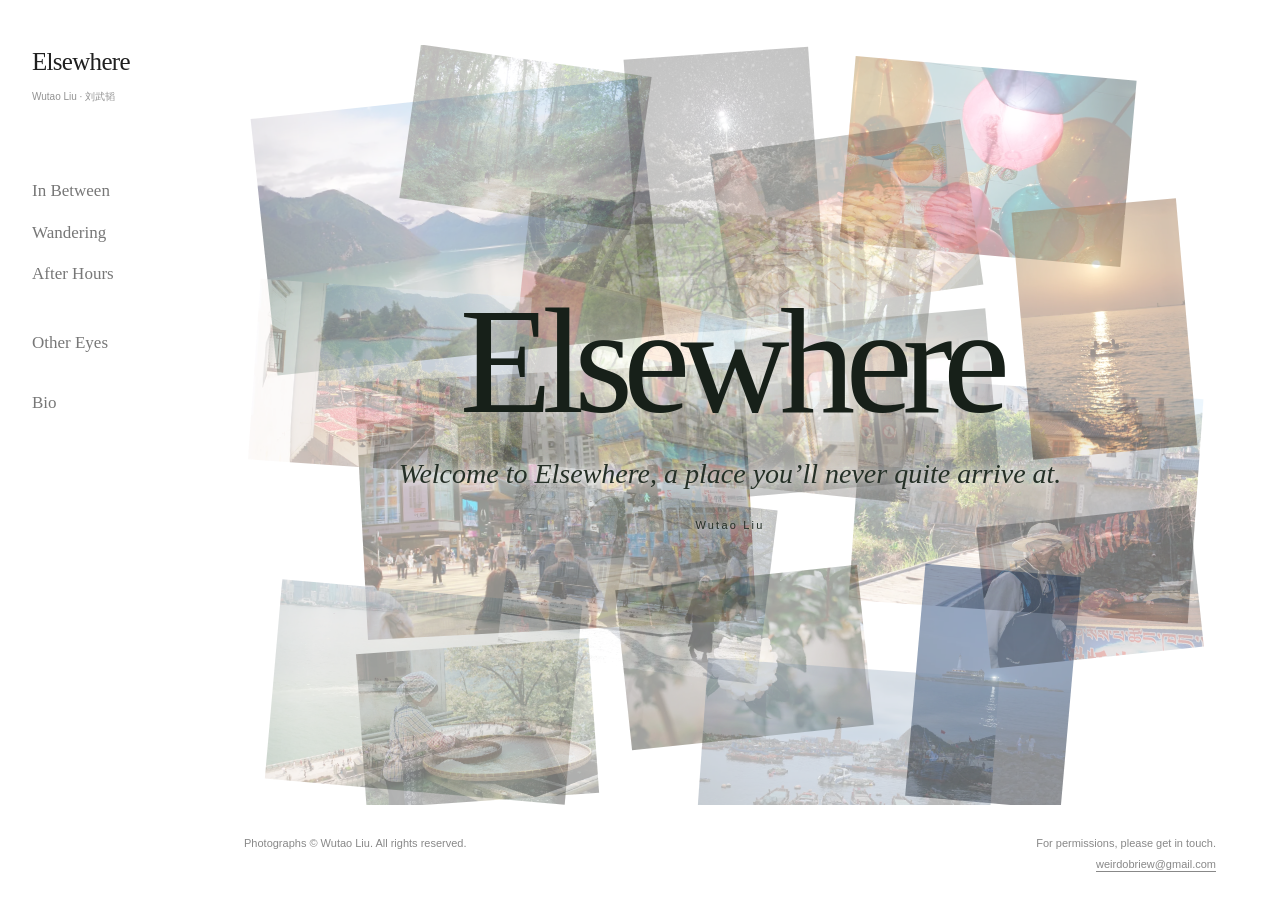
==== commit b9fd1dd8: "Publish minimal Other Eyes author links" ====
--- a/index.html
+++ b/index.html
@@ -4,7 +4,7 @@
 <meta charset="utf-8"><meta name="viewport" content="width=device-width,initial-scale=1">
 <meta name="description" content="Elsewhere — a photographic archive by Wutao Liu.">
 <meta name="theme-color" content="#ffffff"><title>Elsewhere — Wutao Liu</title>
-<link rel="stylesheet" href="style.css?v=1.1.8"><script src="app.js?v=1.1.8" defer></script>
+<link rel="stylesheet" href="style.css?v=1.1.9"><script src="app.js?v=1.1.9" defer></script>
 </head>
 <body>
 <a class="skip-link" href="#book">Skip to photographs</a>
--- a/style.css
+++ b/style.css
@@ -115,3 +115,6 @@
 
 /* Other Eyes is an index of independent photographers. */
 .other-eyes-authors{width:100%;max-width:900px;display:grid;grid-template-columns:1fr 1fr;gap:70px}.other-eyes-author{display:block;padding:36px 0;border-top:1px solid #deded8}.other-eyes-author h2{font:normal 36px/1.2 Georgia,serif;margin:0 0 20px}.other-eyes-author p{font-size:13px;color:#777;margin:0 0 36px}.other-eyes-author span{font-size:12px;color:#666}.other-eyes-author:hover h2{text-decoration:underline;text-decoration-thickness:1px;text-underline-offset:7px}.other-eyes-index{display:flex;align-items:center}.other-eyes-author:focus-visible{outline-offset:8px}@media(max-width:700px){.other-eyes-authors{grid-template-columns:1fr;gap:18px}.other-eyes-author{padding:28px 0}.other-eyes-author h2{font-size:30px}.other-eyes-author p{margin-bottom:24px}}
+
+/* Quiet author labels, with a restrained hover and keyboard-focus treatment. */
+.other-eyes-author{border:0;padding:22px 0;width:fit-content}.other-eyes-author h2{position:relative;display:inline-block;margin:0;color:#777;transition:color .22s ease,transform .22s ease}.other-eyes-author h2::after{content:"";position:absolute;left:0;right:0;bottom:-8px;height:1px;background:currentColor;transform:scaleX(0);transform-origin:left;transition:transform .22s ease}.other-eyes-author:hover h2,.other-eyes-author:focus-visible h2{color:#202020;transform:translateX(5px);text-decoration:none}.other-eyes-author:hover h2::after,.other-eyes-author:focus-visible h2::after{transform:scaleX(1)}@media(prefers-reduced-motion:reduce){.other-eyes-author h2,.other-eyes-author h2::after{transition:none}.other-eyes-author:hover h2,.other-eyes-author:focus-visible h2{transform:none}}
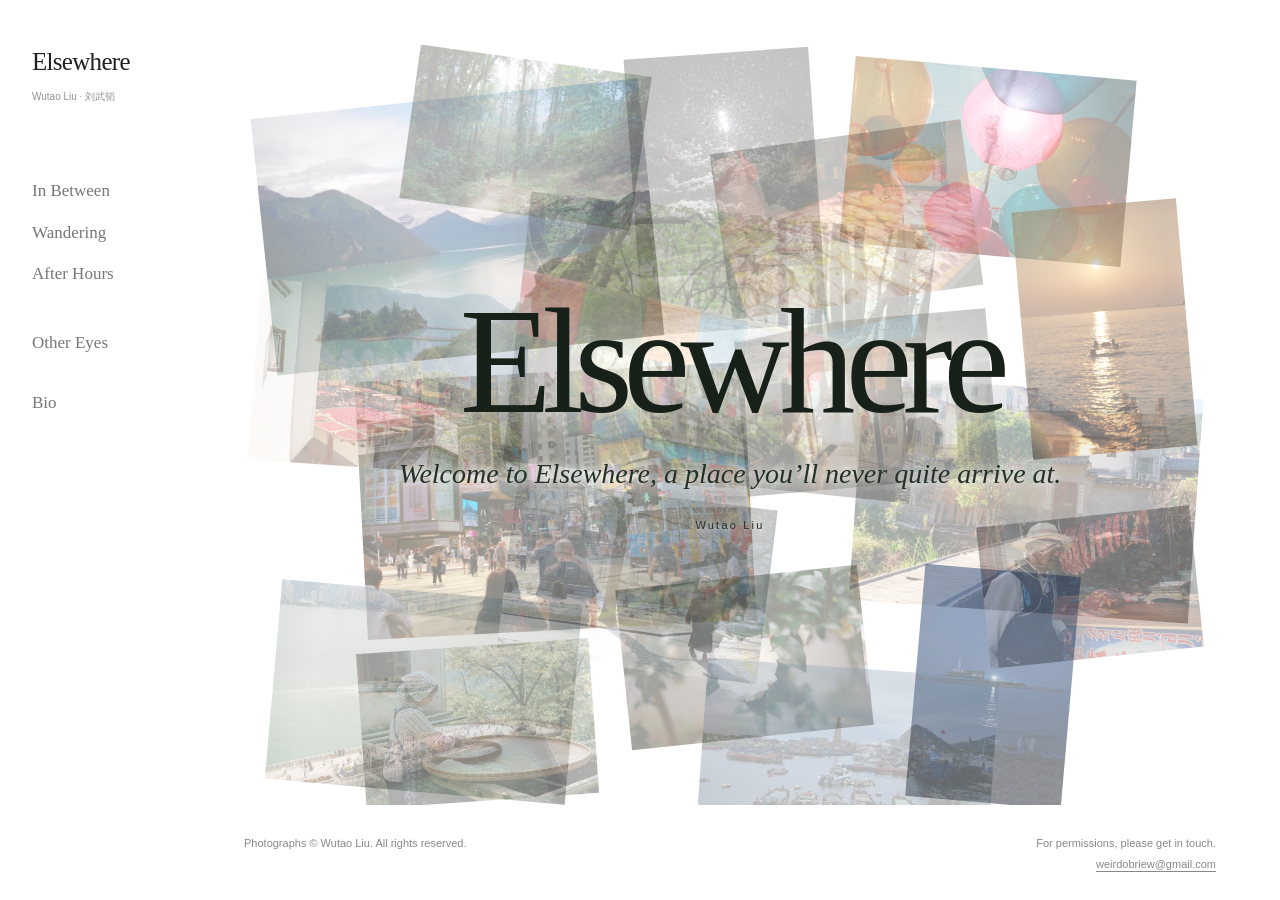
==== commit 47893e4d: "Publish Other Eyes photographic covers" ====
--- a/index.html
+++ b/index.html
@@ -4,7 +4,7 @@
 <meta charset="utf-8"><meta name="viewport" content="width=device-width,initial-scale=1">
 <meta name="description" content="Elsewhere — a photographic archive by Wutao Liu.">
 <meta name="theme-color" content="#ffffff"><title>Elsewhere — Wutao Liu</title>
-<link rel="stylesheet" href="style.css?v=1.1.9"><script src="app.js?v=1.1.9" defer></script>
+<link rel="stylesheet" href="style.css?v=1.1.10"><script src="app.js?v=1.1.10" defer></script>
 </head>
 <body>
 <a class="skip-link" href="#book">Skip to photographs</a>
--- a/style.css
+++ b/style.css
@@ -118,3 +118,6 @@
 
 /* Quiet author labels, with a restrained hover and keyboard-focus treatment. */
 .other-eyes-author{border:0;padding:22px 0;width:fit-content}.other-eyes-author h2{position:relative;display:inline-block;margin:0;color:#777;transition:color .22s ease,transform .22s ease}.other-eyes-author h2::after{content:"";position:absolute;left:0;right:0;bottom:-8px;height:1px;background:currentColor;transform:scaleX(0);transform-origin:left;transition:transform .22s ease}.other-eyes-author:hover h2,.other-eyes-author:focus-visible h2{color:#202020;transform:translateX(5px);text-decoration:none}.other-eyes-author:hover h2::after,.other-eyes-author:focus-visible h2::after{transform:scaleX(1)}@media(prefers-reduced-motion:reduce){.other-eyes-author h2,.other-eyes-author h2::after{transition:none}.other-eyes-author:hover h2,.other-eyes-author:focus-visible h2{transform:none}}
+
+/* Two uncropped photographs introduce the guest collections. */
+.other-eyes-authors{max-width:960px;gap:clamp(32px,6vw,90px);align-items:end}.other-eyes-author{width:100%;padding:0}.other-eyes-author img{display:block;width:100%;height:clamp(240px,53vh,560px);max-height:none;object-fit:contain;object-position:center bottom;margin:0 0 26px;transition:opacity .25s ease}.other-eyes-author h2{font-size:25px}.other-eyes-author:hover img{opacity:.88}.other-eyes-index{padding-top:35px;padding-bottom:35px}@media(max-width:700px){.other-eyes-authors{grid-template-columns:1fr 1fr;gap:22px}.other-eyes-author img{height:38vh;min-height:180px;margin-bottom:20px}.other-eyes-author h2{font-size:22px}}@media(prefers-reduced-motion:reduce){.other-eyes-author img{transition:none}}
